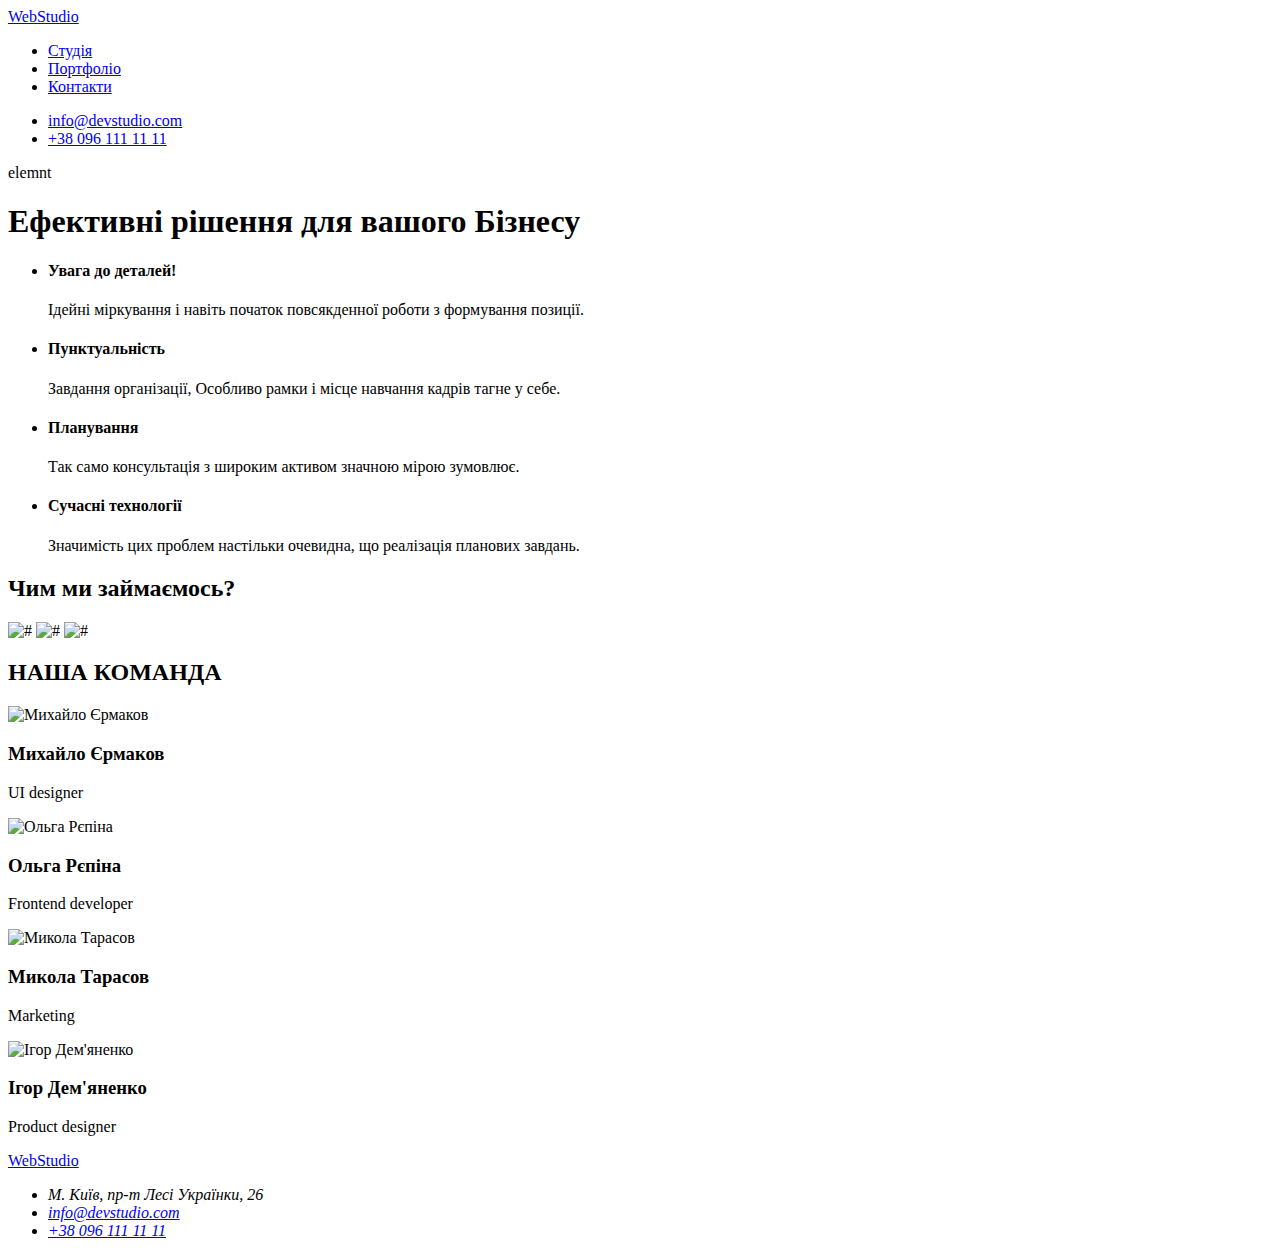
==== index.html @ 39e09f0f "sgima" ====
<!DOCTYPE html>
<html lang="en">
<head>
    <meta charset="UTF-8">
    <meta name="viewport" content="width=device-width, initial-scale=1.0">
    <title>Figma</title>
</head>
<link rel="stylesheet" type="text/css" href="css/normalize.css" />
<link rel="stylesheet" type="text/css" href="css/styles.css" />
<body>
    <header>
        <a href="#">WebStudio</a>
        <nav>
            <ul>
                <li>
                    <a href="#">Студія</a>
                </li>
                <li>
                    <a href="#">Портфоліо</a>
                </li>
                <li>
                    <a href="#">Контакти</a>
                </li>
            </ul>
        </nav>
        <ul>
            <li>
                <a href="malino:info@devstudio.com">info@devstudio.com</a>
            </li>
            <li>
                <a href="tel:+380961111111">+38 096 111 11 11</a>
            </li>
        </ul>
    </header>
    
        <main>
            <div class="custom-element">
                elemnt
            </div>
            
            <section>
        <h1>Ефективні рішення для вашого Бізнесу</h1>
            </section>
            
            
            <section>
                <ul>
                <li>
            <h4>Увага до деталей!</h4>
                <p>Ідейні міркування і навіть початок
             повсякденної роботи з формування
              позиції.</p>
             </li>
            

            <li>
            <h4>Пунктуальність</h4>
            <p>Завдання організації, Особливо рамки
             і місце навчання кадрів тагне у себе.</p>
            </li>

            <li>
             <h4>Планування</h4>
             <p>Так само консультація з широким
             активом значною мірою зумовлює. </p>
            </li>

            <li>
             <h4>Сучасні технології</h4>
             <p>Значимість цих проблем настільки
             очевидна, що реалізація планових
             завдань.</p>
            </li>
             </ul>
                </section>


            <section>
             <h2>Чим ми займаємось?</h2>
             
             <img src="img/eff34a388bbc6409758a002e5a58c3ca.jpg" alt="#"
              width="370"
              height="294">
             <img src="img/fe209b7db875477ca0f844823574082d.jpg" alt="#"
              width="370"
              height="294">
             <img src="img/ff490664ba91f138b9f708e01d65306a.jpg" alt="#"
              width="370"
              height="294">
                </section>
                <section>
             <h2>НАША КОМАНДА</h2>

             <li>
                <img src="img/7ff905b2d5f56aa0d2b29aa48e997cd8.jpg"
                 alt="Михайло Єрмаков"
                 width="270"
                 height="260"
                 />
                 <h3>Михайло Єрмаков</h3>
                 <p>UI designer</p>
             </li>
             <li>
                <img src="img/8ed9ff0c05008e3e7ae5285b05efd211.jpg"
                 alt="Ольга Рєпіна"
                 width="270"
                 height="260"
                 />
                 <h3>Ольга Рєпіна</h3>
                 <p>Frontend developer</p>
             </li>
             <li>
                <img
                  src="img/c03fb848ed9dfc89543bbe97156c3661.jpg"
                  alt="Микола Тарасов"
                  width="270"
                  height="260"
                />
                <h3>Микола Тарасов</h3>
                <p>Marketing</p>
                 </li>
                <li>
                <img src="img/01b0562402f9066520924acac0be8dc7.jpg"
                 alt="Ігор Дем'яненко"
                 width="270"
                 height="260"
                 />
                 <h3>Ігор Дем'яненко</h3>
                 <p>Product designer</p>
                </li>
                </section>
                </main>
             <footer>
                <a href=".">WebStudio</a>
                <address>
                    <ul>
                        <li>М. Київ, пр-т Лесі Українки, 26</li>
                        <li><a href="info@devstudio.com">info@devstudio.com</a></li>
                        <li><a href="tel:+380961111111">+38 096 111 11 11</a></li>
                    </ul>
             </address> 
            </footer>
            </html>
        
    
</body>
</html>
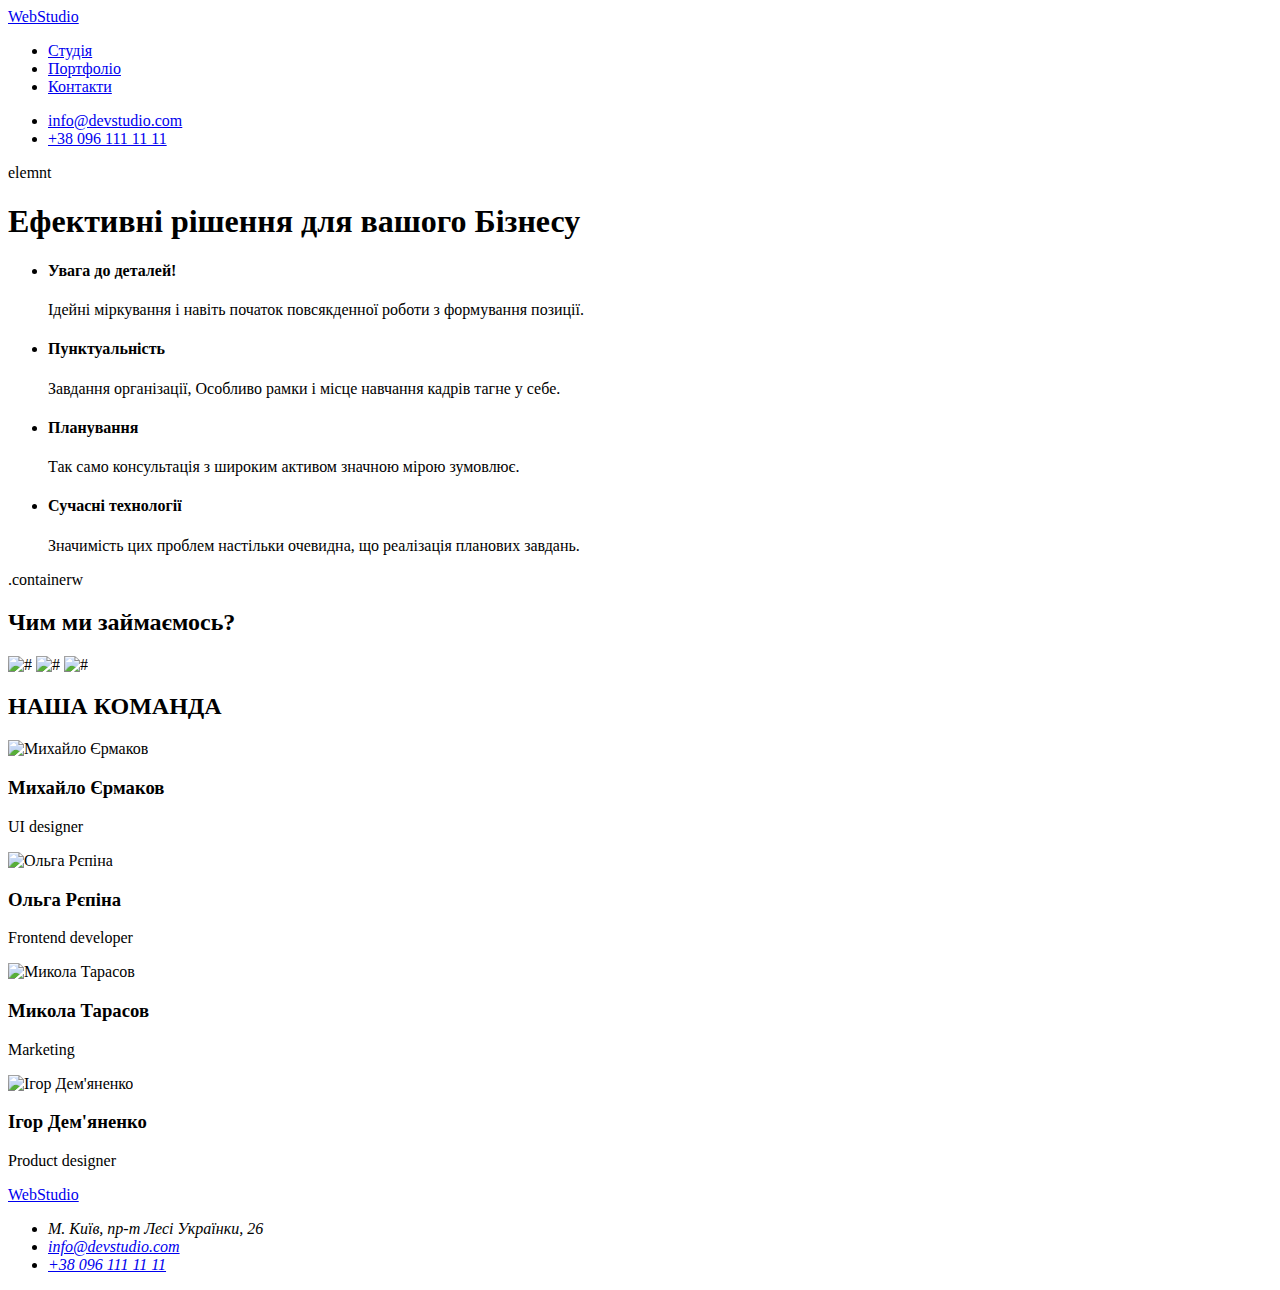
==== commit ec1c6a0b: "Sigmaaaa" ====
--- a/index.html
+++ b/index.html
@@ -33,12 +33,12 @@
         </ul>
     </header>
     
-        <main>
+        <main class="container">
             <div class="custom-element">
                 elemnt
             </div>
             
-            <section>
+            <section class="section">
         <h1>Ефективні рішення для вашого Бізнесу</h1>
             </section>
             
@@ -73,7 +73,7 @@
             </li>
              </ul>
                 </section>
-
+                .containerw 
 
             <section>
              <h2>Чим ми займаємось?</h2>
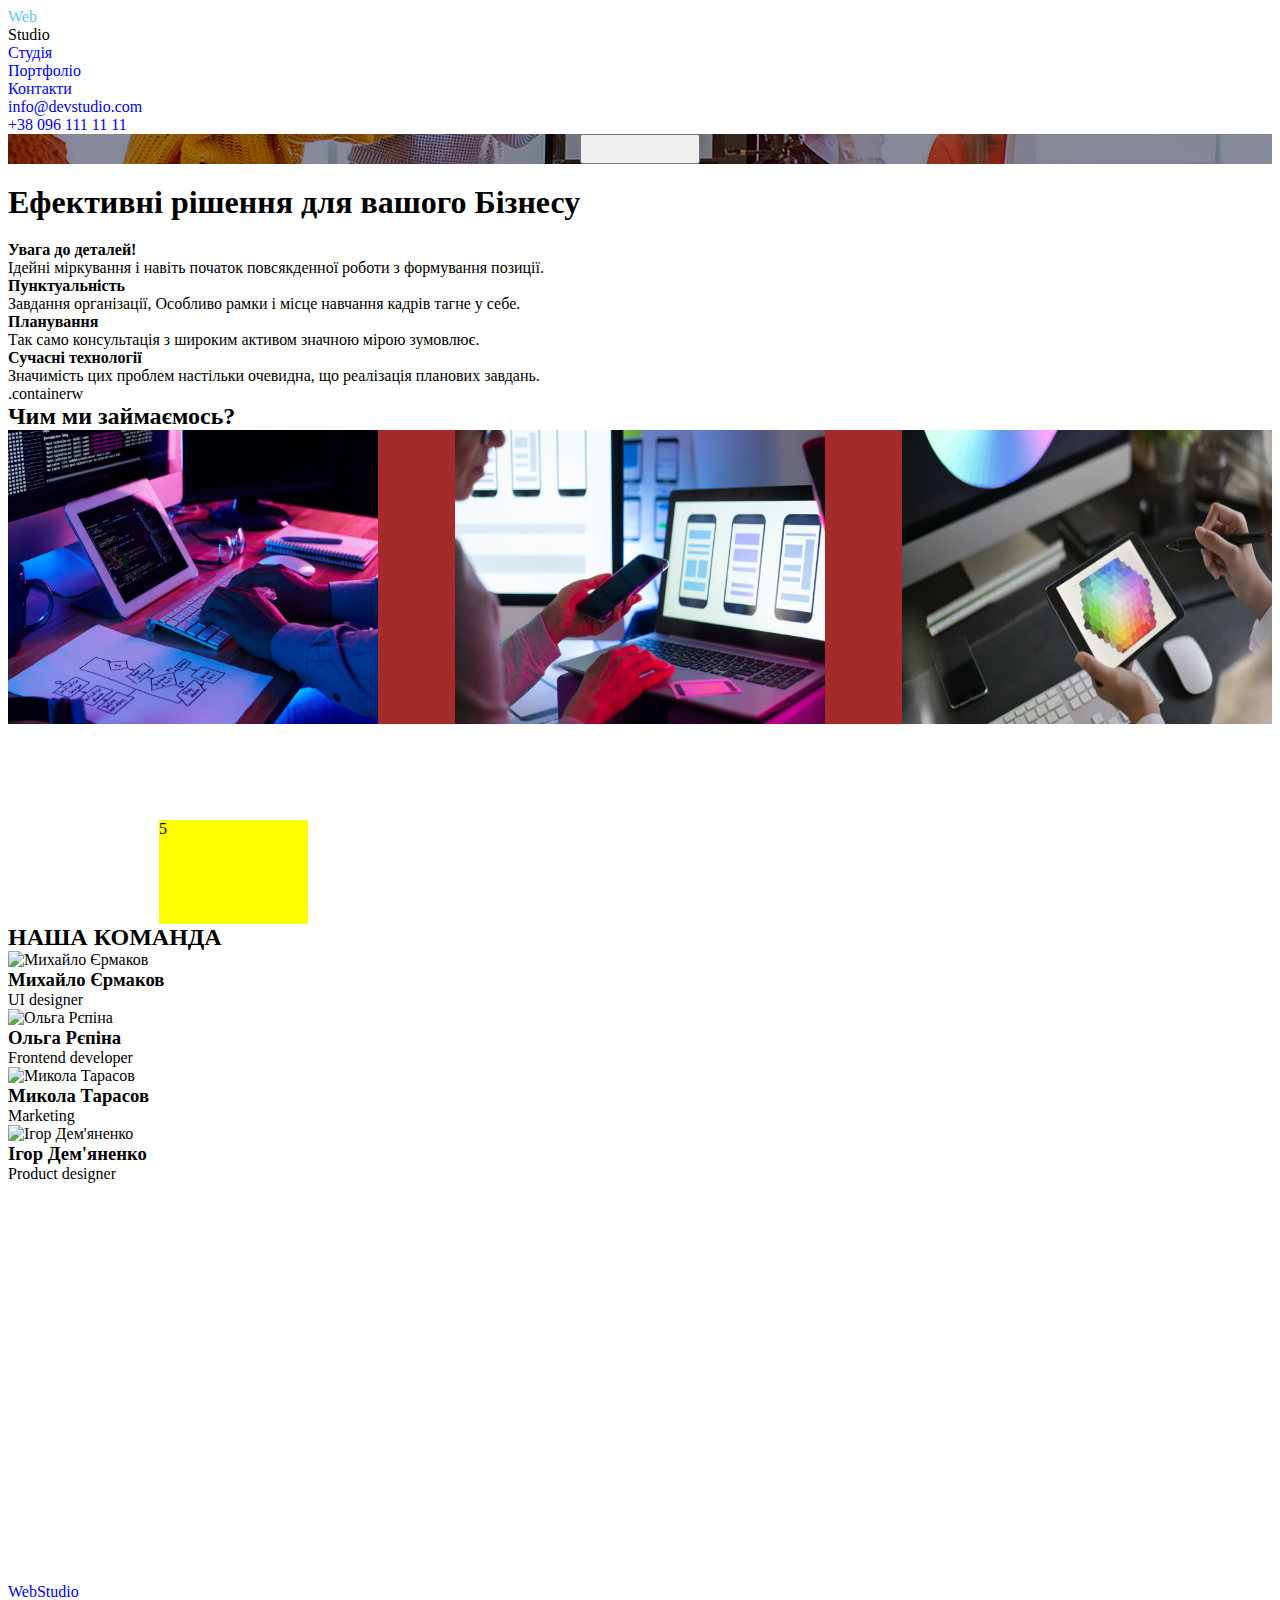
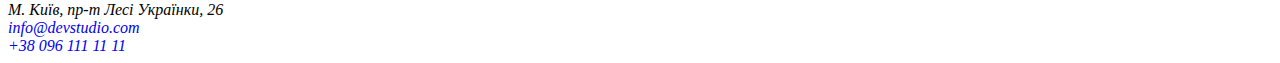
==== commit 991263b1: "Dafbi" ====
--- a/index.html
+++ b/index.html
@@ -4,12 +4,12 @@
     <meta charset="UTF-8">
     <meta name="viewport" content="width=device-width, initial-scale=1.0">
     <title>Figma</title>
+    <link rel="stylesheet" href="./style.css" />
 </head>
-<link rel="stylesheet" type="text/css" href="css/normalize.css" />
-<link rel="stylesheet" type="text/css" href="css/styles.css" />
+
 <body>
     <header>
-        <a href="#">WebStudio</a>
+        <p class="Web">Web</p><p class="Studio">Studio</p>
         <nav>
             <ul>
                 <li>
@@ -33,11 +33,12 @@
         </ul>
     </header>
     
-        <main class="container">
-            <div class="custom-element">
-                elemnt
-            </div>
-            
+        <main>
+            <section class="hero">
+                <div class="container2"><button class="btn2">
+
+                </button></div>
+            </section>
             <section class="section">
         <h1>Ефективні рішення для вашого Бізнесу</h1>
             </section>
@@ -77,7 +78,7 @@
 
             <section>
              <h2>Чим ми займаємось?</h2>
-             
+             <div class="flex-item">
              <img src="img/eff34a388bbc6409758a002e5a58c3ca.jpg" alt="#"
               width="370"
               height="294">
@@ -87,7 +88,17 @@
              <img src="img/ff490664ba91f138b9f708e01d65306a.jpg" alt="#"
               width="370"
               height="294">
-                </section>
+                </div>
+            </section>
+            <section>
+                <div class="holder">
+                    <div class="item1">1</div>
+                    <div class="item2">2</div>
+                    <div class="item3">3</div>
+                    <div class="item4">4</div>
+                    <div class="item5">5</div>
+                  </div>
+            </section>
                 <section>
              <h2>НАША КОМАНДА</h2>
 
@@ -129,6 +140,7 @@
                  <p>Product designer</p>
                 </li>
                 </section>
+                <div class="bg-box"></div>
                 </main>
              <footer>
                 <a href=".">WebStudio</a>
--- a/style.css
+++ b/style.css
@@ -0,0 +1,83 @@
+.section{
+    margin-top: 20px;
+    margin-bottom: 20px;
+}
+*{
+    box-sizing: border-box;
+}
+a{
+    text-decoration: none;
+}
+ul{
+    list-style: none;
+}
+h1,h2,h3,h4,p,img,ul,li{
+    margin: 0;
+    padding: 0;
+}
+
+.flex-item{
+    display: flex;
+    justify-content: space-between;
+    align-items: center;
+    height: auto;
+    background-color: brown;
+}
+
+.holder {
+    display: grid;
+    grid-template-areas: 
+        "one five"
+        "three two four";
+    grid-gap: 10px;
+    width: 300px;
+    height: 200px;
+}
+
+.item {
+    display: flex;
+    align-items: center;
+    justify-content: center;
+    font-size: 24px;
+    color: white;
+    font-weight: bold;
+}
+
+.item1 { background-color: orange; grid-area: one; }
+.item2 { background-color: blue; grid-area: two; }
+.item3 { background-color: purple; grid-area: three; }
+.item4 { background-color: green; grid-area: four; }
+.item5 { background-color: yellow; grid-area: five; }
+
+.bg-box{
+    width: 600px;
+    height: 400px;
+    background-image: url(​https://www.freeiconspng.com/uploads/lamp-png-0.png), url(https://img2.goodfon.ru/wallpaper/big/0/5b/pole-zelen-trava-dom-derevya.jpg),   url(https://www.freeiconspng.com/uploads/grass-png-images-pictures-transparent-28.png)    ;  
+background-position: top center,center center;
+background-repeat:repeat-x ,no-repeat;
+background-size: contain, cover;
+border: 10px green;
+}
+.Web{
+    color: rgb(99, 199, 232);
+}
+.Studio{
+    color: black;
+}
+.hero{
+    background-color: blueviolet;
+background-image: url(./img/ііі.jpg);
+background-position: center;
+background-repeat: no-repeat;
+}
+.btn2{
+    margin-top: 300px;
+    margin-bottom: 270px;
+height: 30px;
+width: 120px;
+display: block;
+margin: auto;
+}
+.container2{
+    
+}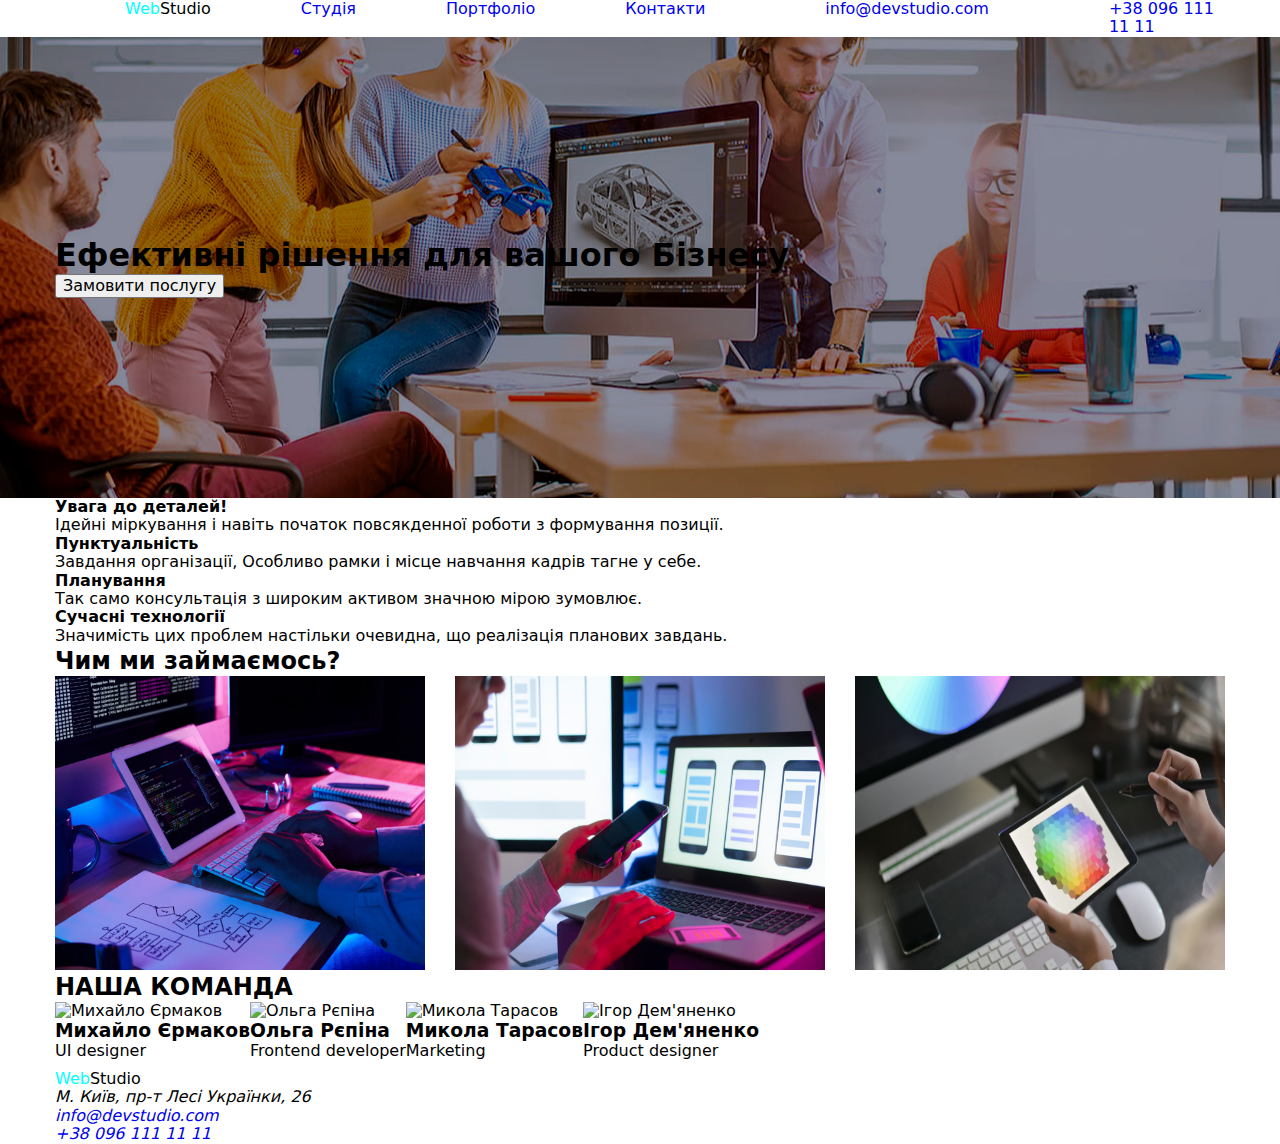
==== commit 02901a8c: "dyr" ====
--- a/index.html
+++ b/index.html
@@ -1,159 +1,197 @@
 <!DOCTYPE html>
 <html lang="en">
-<head>
-    <meta charset="UTF-8">
-    <meta name="viewport" content="width=device-width, initial-scale=1.0">
-    <title>Figma</title>
+  <head>
+    <meta charset="UTF-8" />
+    <meta name="viewport" content="width=device-width, initial-scale=1.0" />
+    <title>WebStudio</title>
+    <link rel="preconnect" href="https://fonts.googleapis.com" />
+    <link rel="preconnect" href="https://fonts.gstatic.com" crossorigin />
+    <link
+      href="https://fonts.googleapis.com/css2?family=Raleway:wght@700&family=Roboto:wght@400;500;700;900&display=swap"
+      rel="stylesheet"
+    />
+    <link
+      rel="stylesheet"
+      href="https://cdnjs.cloudflare.com/ajax/libs/modern-normalize/1.0.0/modern-normalize.min.css"
+    />
     <link rel="stylesheet" href="./style.css" />
-</head>
+  </head>
 
-<body>
-    <header>
-        <p class="Web">Web</p><p class="Studio">Studio</p>
-        <nav>
-            <ul>
-                <li>
-                    <a href="#">Студія</a>
-                </li>
-                <li>
-                    <a href="#">Портфоліо</a>
-                </li>
-                <li>
-                    <a href="#">Контакти</a>
-                </li>
-            </ul>
+  <body>
+    <header class="header">
+      <div class="container">
+        <div class="plan">
+        <a class="header-logo" href="./index.html"
+          >Web
+          <span class="header-accent">Studio</span>
+        </a>
+        <nav class="nav">
+          <ul class="nav-father">
+            <li class="nav-son">
+              <a href="#">Студія</a>
+            </li>
+            <li class="nav-son">
+              <a href="#">Портфоліо</a>
+            </li>
+            <li class="nav-son">
+              <a href="#">Контакти</a>
+            </li>
+          </ul>
         </nav>
-        <ul>
-            <li>
-                <a href="malino:info@devstudio.com">info@devstudio.com</a>
-            </li>
-            <li>
-                <a href="tel:+380961111111">+38 096 111 11 11</a>
-            </li>
+        <ul class="info-header">
+          <li>
+            <a href="malino:info@devstudio.com">info@devstudio.com</a>
+          </li>
+          <li class="number-1">
+            <a href="tel:+380961111111">+38 096 111 11 11</a>
+          </li>
         </ul>
+        </div>
     </header>
-    
-        <main>
-            <section class="hero">
-                <div class="container2"><button class="btn2">
 
-                </button></div>
-            </section>
-            <section class="section">
-        <h1>Ефективні рішення для вашого Бізнесу</h1>
-            </section>
-            
-            
-            <section>
-                <ul>
-                <li>
-            <h4>Увага до деталей!</h4>
-                <p>Ідейні міркування і навіть початок
-             повсякденної роботи з формування
-              позиції.</p>
-             </li>
-            
-
-            <li>
-            <h4>Пунктуальність</h4>
-            <p>Завдання організації, Особливо рамки
-             і місце навчання кадрів тагне у себе.</p>
+    <main>
+      <section class="hero">
+        <div class="container">
+          <h1>Ефективні рішення для вашого Бізнесу</h1>
+          <button>Замовити послугу</button>
+        </div>
+      </section>
+      <section class="advantages">
+        <div class="container">
+            <div class="about-us">
+          <ul class="">
+            <li class="">
+              <h4>Увага до деталей!</h4>
+              <p>
+                Ідейні міркування і навіть початок повсякденної роботи з
+                формування позиції.
+              </p>
             </li>
 
             <li>
-             <h4>Планування</h4>
-             <p>Так само консультація з широким
-             активом значною мірою зумовлює. </p>
+              <h4>Пунктуальність</h4>
+              <p>
+                Завдання організації, Особливо рамки і місце навчання кадрів
+                тагне у себе.
+              </p>
             </li>
 
             <li>
-             <h4>Сучасні технології</h4>
-             <p>Значимість цих проблем настільки
-             очевидна, що реалізація планових
-             завдань.</p>
+              <h4>Планування</h4>
+              <p>
+                Так само консультація з широким активом значною мірою зумовлює.
+              </p>
             </li>
-             </ul>
-                </section>
-                .containerw 
 
-            <section>
-             <h2>Чим ми займаємось?</h2>
-             <div class="flex-item">
-             <img src="img/eff34a388bbc6409758a002e5a58c3ca.jpg" alt="#"
+            <li>
+              <h4>Сучасні технології</h4>
+              <p>
+                Значимість цих проблем настільки очевидна, що реалізація
+                планових завдань.
+              </p>
+            </li>
+          </ul>
+        </div>
+        </div>
+      </section>
+
+      <section class="about">
+        <div class="container">
+        <h2 class="about-title">Чим ми займаємось?</h2>
+        <ul class="about-list">
+          <li class="about-item">
+            <img
+              src="img/eff34a388bbc6409758a002e5a58c3ca.jpg"
+              alt="#"
               width="370"
-              height="294">
-             <img src="img/fe209b7db875477ca0f844823574082d.jpg" alt="#"
+              height="294"
+            />
+          </li>
+          <li class="about-item">
+            <img
+              src="img/fe209b7db875477ca0f844823574082d.jpg"
+              alt="#"
               width="370"
-              height="294">
-             <img src="img/ff490664ba91f138b9f708e01d65306a.jpg" alt="#"
+              height="294"
+            />
+          </li>
+          <li class="about-item">
+            <img
+              src="img/ff490664ba91f138b9f708e01d65306a.jpg"
+              alt="#"
               width="370"
-              height="294">
-                </div>
-            </section>
-            <section>
-                <div class="holder">
-                    <div class="item1">1</div>
-                    <div class="item2">2</div>
-                    <div class="item3">3</div>
-                    <div class="item4">4</div>
-                    <div class="item5">5</div>
-                  </div>
-            </section>
-                <section>
-             <h2>НАША КОМАНДА</h2>
+              height="294"
+            />
+          </li>
+        </ul>
+    </div>
+      </section>
+      <section class="team">
+        <div class="container">
+           
+        <h2>НАША КОМАНДА</h2>
+        <ul class="about-team">
+          <li class="team-photos">
+            <img
+              src="./img/man4.jpg"
+              alt="Михайло Єрмаков"
+              width="270"
+              height="260"
+            />
+            <h3>Михайло Єрмаков</h3>
+            <p>UI designer</p>
+          </li>
+          <li class="team-photos">
+            <img
+              src="./img/man2.jpg"
+              alt="Ольга Рєпіна"
+              width="270"
+              height="260"
+            />
+            <h3>Ольга Рєпіна</h3>
+            <p>Frontend developer</p>
+          </li>
+          <li class="team-photos">
+            <img
+              src="./img/man3.jpg"
+              alt="Микола Тарасов"
+              width="270"
+              height="260"
+            />
+            <h3>Микола Тарасов</h3>
+            <p>Marketing</p>
+          </li>
+          <li class="team-photos">
+            <img
+              src="./img/man1.jpg"
+              alt="Ігор Дем'яненко"
+              width="270"
+              height="260"
+            />
+            <h3>Ігор Дем'яненко</h3>
+            <p>Product designer</p>
+          </li>
+        </ul>
 
-             <li>
-                <img src="img/7ff905b2d5f56aa0d2b29aa48e997cd8.jpg"
-                 alt="Михайло Єрмаков"
-                 width="270"
-                 height="260"
-                 />
-                 <h3>Михайло Єрмаков</h3>
-                 <p>UI designer</p>
-             </li>
-             <li>
-                <img src="img/8ed9ff0c05008e3e7ae5285b05efd211.jpg"
-                 alt="Ольга Рєпіна"
-                 width="270"
-                 height="260"
-                 />
-                 <h3>Ольга Рєпіна</h3>
-                 <p>Frontend developer</p>
-             </li>
-             <li>
-                <img
-                  src="img/c03fb848ed9dfc89543bbe97156c3661.jpg"
-                  alt="Микола Тарасов"
-                  width="270"
-                  height="260"
-                />
-                <h3>Микола Тарасов</h3>
-                <p>Marketing</p>
-                 </li>
-                <li>
-                <img src="img/01b0562402f9066520924acac0be8dc7.jpg"
-                 alt="Ігор Дем'яненко"
-                 width="270"
-                 height="260"
-                 />
-                 <h3>Ігор Дем'яненко</h3>
-                 <p>Product designer</p>
-                </li>
-                </section>
-                <div class="bg-box"></div>
-                </main>
-             <footer>
-                <a href=".">WebStudio</a>
-                <address>
-                    <ul>
-                        <li>М. Київ, пр-т Лесі Українки, 26</li>
-                        <li><a href="info@devstudio.com">info@devstudio.com</a></li>
-                        <li><a href="tel:+380961111111">+38 096 111 11 11</a></li>
-                    </ul>
-             </address> 
-            </footer>
-            </html>
-        
-    
-</body>
-</html>+    </div>
+      </section>
+    </main>
+    <footer class="footer">
+        <div class="container">
+            <div class="footer-logo">
+      <a class="header-logo" href="./index.html"
+        >Web
+        <span class="header-accent">Studio</span>
+    </div>
+      </a>
+      <address>
+        <ul>
+          <li>М. Київ, пр-т Лесі Українки, 26</li>
+          <li><a href="info@devstudio.com">info@devstudio.com</a></li>
+          <li><a href="tel:+380961111111">+38 096 111 11 11</a></li>
+        </ul>
+      </address>
+    </div>
+    </footer>
+  </body>
+</html>
--- a/style.css
+++ b/style.css
@@ -1,83 +1,90 @@
-.section{
-    margin-top: 20px;
-    margin-bottom: 20px;
+:root {
+  --title-color: #212121;
+  --text-color: #757575;
+  --accent-color: #2196f3;
+  --background-accent-color: #2f303a;
+  --background-color: #fff;
+  --background-team-color: #f5f4fa;
+  --second-accent-color: #fff;
+  --frame-color: #eee;
+  --logo-accent-color: #000;
+  --background-button-color: #f5f4fa;
+  --address-color: rgba(255, 255, 255, 0.6);
+  --header-frame-color: #ececec;
 }
-*{
-    box-sizing: border-box;
+* {
+  box-sizing: border-box;
 }
-a{
-    text-decoration: none;
+a {
+  text-decoration: none;
 }
-ul{
-    list-style: none;
+ul {
+  list-style: none;
 }
-h1,h2,h3,h4,p,img,ul,li{
-    margin: 0;
-    padding: 0;
+h1,
+h2,
+h3,
+h4,
+p,
+img,
+ul,
+li {
+  margin: 0;
+  padding: 0;
 }
-
-.flex-item{
+.hero {
+  padding: 200px 0;
+  background-image: url(./img/ііі.jpg);
+  background-position: center;
+  background-repeat: no-repeat;
+}
+.container {
+  width: 1200px;
+  padding: 0 15px;
+  /*outline: solid red;*/
+  margin: 0 auto;
+}
+.header-accent {
+  color: #000;
+}
+.header-logo {
+  color: aqua;
+}
+.nav-father {
+  display: flex;
+  gap: 90px;
+  padding-left: 90px;
+}
+.header-logo {
+  padding-left: ;
+}
+.header-logo {
+  display: flex;
+}
+.plan {
+  display: flex;
+  padding-left: 70px;
+}
+.info-header {
+  display: flex;
+  padding-left: 120px;
+}
+.number-1 {
+  padding-left: 120px;
+}
+.about-us {
+  display: flex;
+}
+.about-list {
+  display: flex;
+  gap: 30px;
+}
+.footer-logo {
+  margin-top: 10px;
+}
+.about-title {
+  margin-top: 3px;
+}
+.about-team{
     display: flex;
-    justify-content: space-between;
-    align-items: center;
-    height: auto;
-    background-color: brown;
-}
-
-.holder {
-    display: grid;
-    grid-template-areas: 
-        "one five"
-        "three two four";
-    grid-gap: 10px;
-    width: 300px;
-    height: 200px;
-}
-
-.item {
-    display: flex;
-    align-items: center;
-    justify-content: center;
-    font-size: 24px;
-    color: white;
-    font-weight: bold;
-}
-
-.item1 { background-color: orange; grid-area: one; }
-.item2 { background-color: blue; grid-area: two; }
-.item3 { background-color: purple; grid-area: three; }
-.item4 { background-color: green; grid-area: four; }
-.item5 { background-color: yellow; grid-area: five; }
-
-.bg-box{
-    width: 600px;
-    height: 400px;
-    background-image: url(​https://www.freeiconspng.com/uploads/lamp-png-0.png), url(https://img2.goodfon.ru/wallpaper/big/0/5b/pole-zelen-trava-dom-derevya.jpg),   url(https://www.freeiconspng.com/uploads/grass-png-images-pictures-transparent-28.png)    ;  
-background-position: top center,center center;
-background-repeat:repeat-x ,no-repeat;
-background-size: contain, cover;
-border: 10px green;
-}
-.Web{
-    color: rgb(99, 199, 232);
-}
-.Studio{
-    color: black;
-}
-.hero{
-    background-color: blueviolet;
-background-image: url(./img/ііі.jpg);
-background-position: center;
-background-repeat: no-repeat;
-}
-.btn2{
-    margin-top: 300px;
-    margin-bottom: 270px;
-height: 30px;
-width: 120px;
-display: block;
-margin: auto;
-}
-.container2{
-    
 }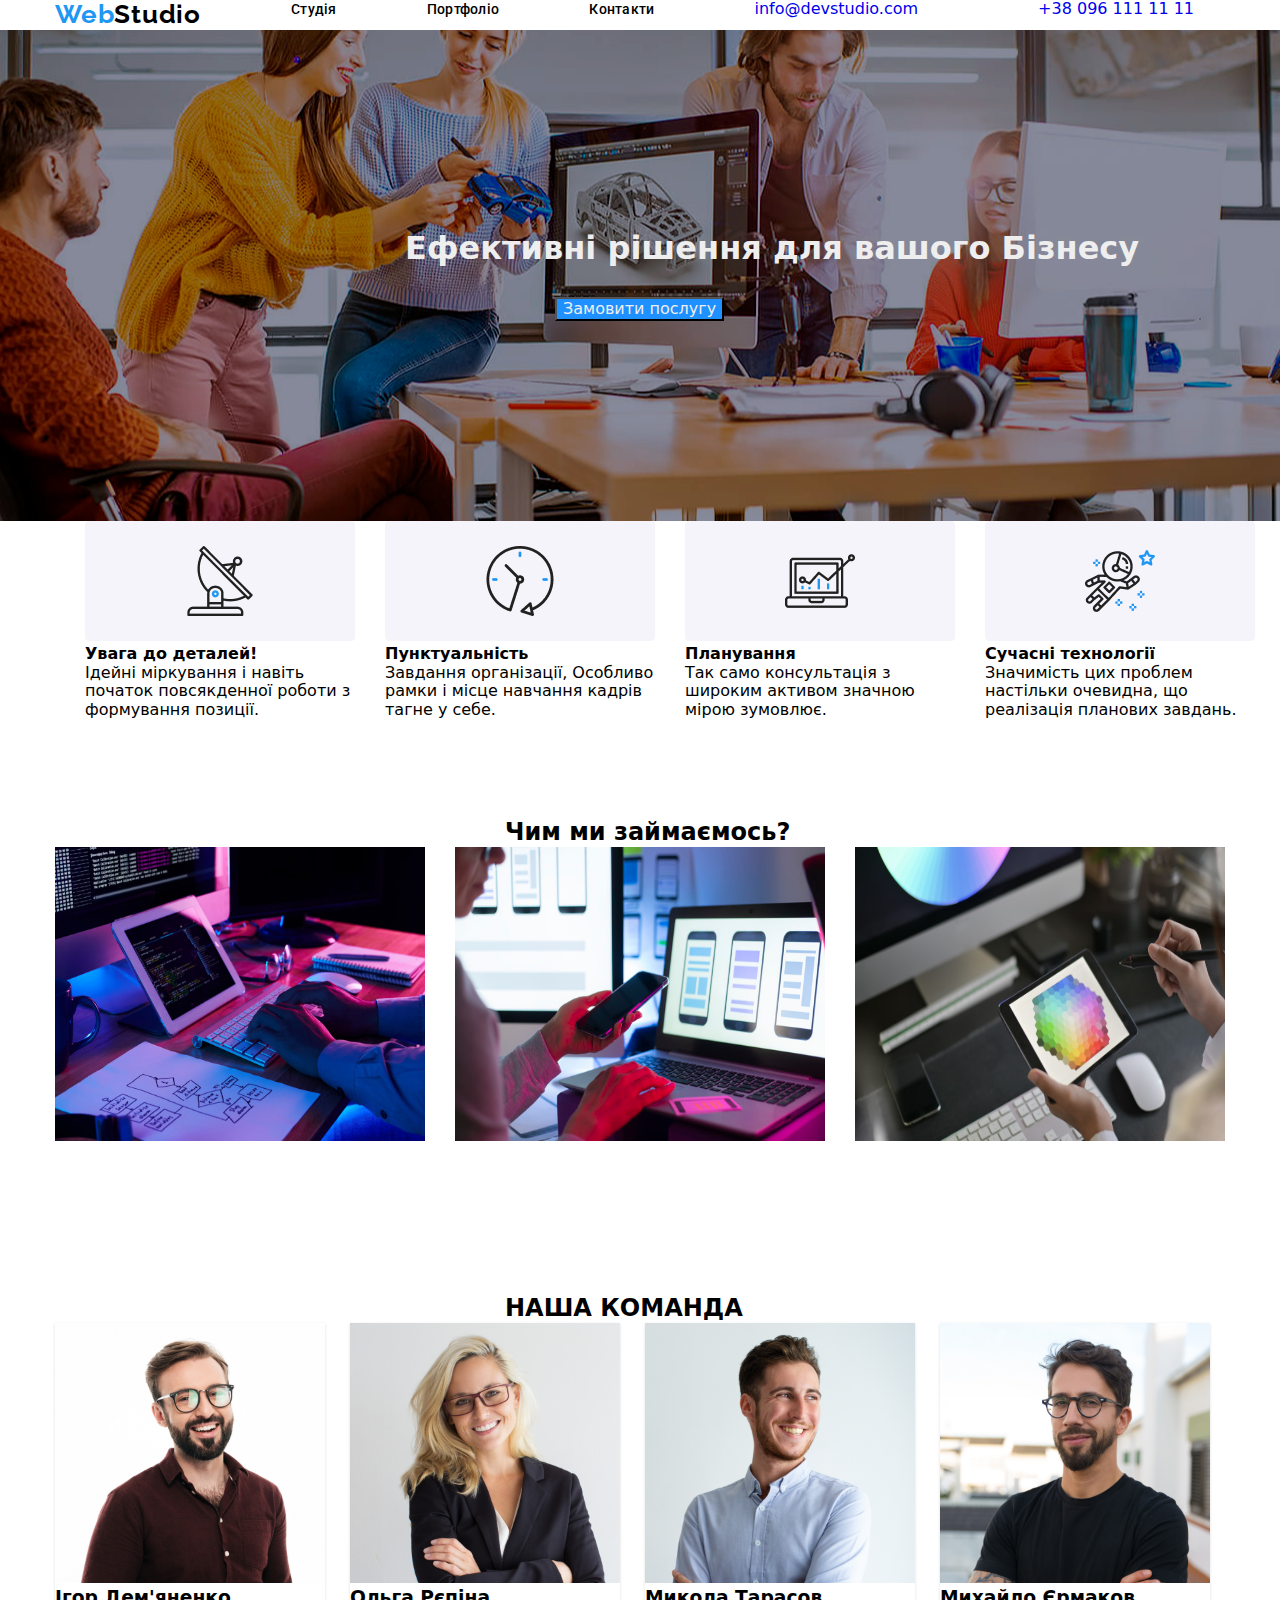
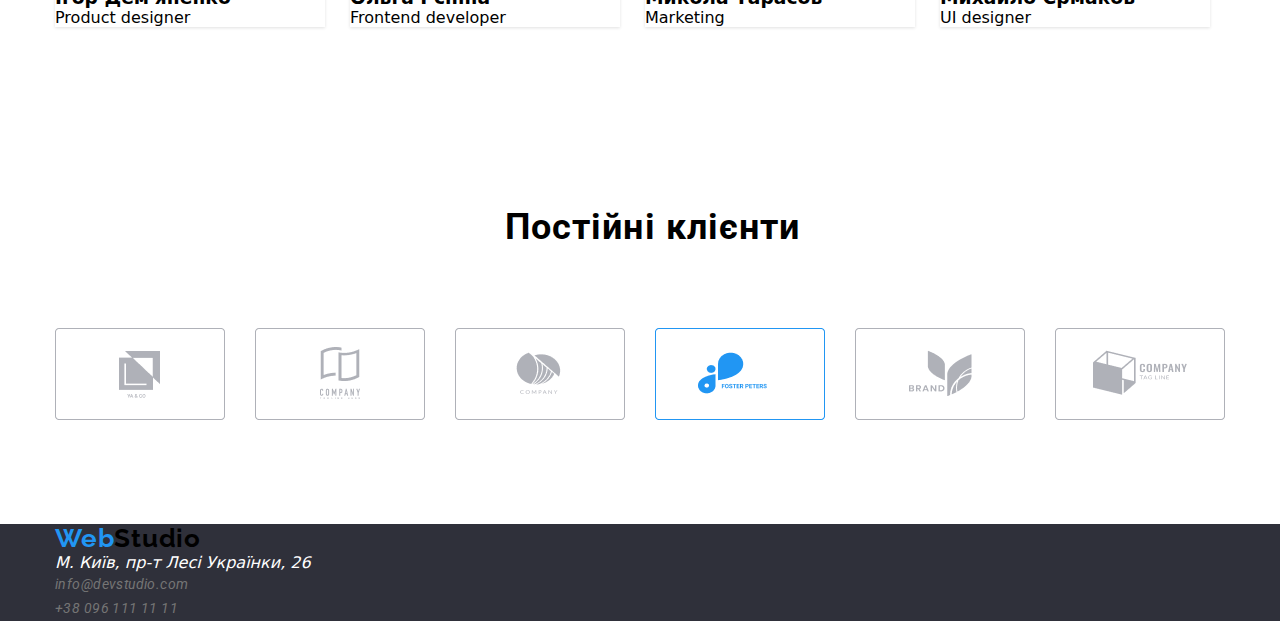
==== commit 98aa3e5b: "wfwegw" ====
--- a/index.html
+++ b/index.html
@@ -19,25 +19,24 @@
 
   <body>
     <header class="header">
-      <div class="container">
-        <div class="plan">
+      <div class="container header-wrap">
         <a class="header-logo" href="./index.html"
-          >Web
-          <span class="header-accent">Studio</span>
+          >Web<span class="header-accent">Studio</span>
         </a>
         <nav class="nav">
           <ul class="nav-father">
             <li class="nav-son">
-              <a href="#">Студія</a>
+              <a class="nav-link" href="#">Студія</a>
             </li>
             <li class="nav-son">
-              <a href="#">Портфоліо</a>
+              <a class="nav-link" href="#">Портфоліо</a>
             </li>
             <li class="nav-son">
-              <a href="#">Контакти</a>
+              <a class="nav-link" href="#">Контакти</a>
             </li>
           </ul>
-        </nav>
+          </nav>
+          <div class="vidstyp">
         <ul class="info-header">
           <li>
             <a href="malino:info@devstudio.com">info@devstudio.com</a>
@@ -45,22 +44,24 @@
           <li class="number-1">
             <a href="tel:+380961111111">+38 096 111 11 11</a>
           </li>
-        </ul>
+       </ul> 
+      </div>
         </div>
     </header>
 
     <main>
       <section class="hero">
         <div class="container">
-          <h1>Ефективні рішення для вашого Бізнесу</h1>
-          <button>Замовити послугу</button>
+          <h1 class="pic-text">Ефективні рішення для вашого Бізнесу</h1>
+          <button class="btn">Замовити послугу</button>
         </div>
       </section>
       <section class="advantages">
         <div class="container">
-            <div class="about-us">
-          <ul class="">
-            <li class="">
+          <ul class="advantages-list">
+            <div class="details-father"></div>
+            <li class="details1">
+              <img src="./img/Group 1.png" alt="img">
               <h4>Увага до деталей!</h4>
               <p>
                 Ідейні міркування і навіть початок повсякденної роботи з
@@ -68,7 +69,8 @@
               </p>
             </li>
 
-            <li>
+            <li class="details2">
+              <img src="./img/Group 2.png" alt="img">
               <h4>Пунктуальність</h4>
               <p>
                 Завдання організації, Особливо рамки і місце навчання кадрів
@@ -76,14 +78,16 @@
               </p>
             </li>
 
-            <li>
+            <li class="details3">
+              <img src="./img/Group 3.png" alt="img">
               <h4>Планування</h4>
               <p>
                 Так само консультація з широким активом значною мірою зумовлює.
               </p>
             </li>
 
-            <li>
+            <li class="details4">
+              <img src="./img/Group 4.png" alt="img">
               <h4>Сучасні технології</h4>
               <p>
                 Значимість цих проблем настільки очевидна, що реалізація
@@ -91,7 +95,6 @@
               </p>
             </li>
           </ul>
-        </div>
         </div>
       </section>
 
@@ -129,11 +132,41 @@
       <section class="team">
         <div class="container">
            
-        <h2>НАША КОМАНДА</h2>
+        <h2 class="our-team">НАША КОМАНДА</h2>
         <ul class="about-team">
           <li class="team-photos">
             <img
-              src="./img/man4.jpg"
+              src="./img/img.jpg"
+              alt="Ігор Дем'яненко"
+              width="270"
+              height="260"
+            />
+            <h3>Ігор Дем'яненко</h3>
+            <p>Product designer</p>
+          </li>
+          <li class="team-photos">
+            <img
+              src="./img/img (1).jpg"
+              alt="Ольга Рєпіна"
+              width="270"
+              height="260"
+            />
+            <h3>Ольга Рєпіна</h3>
+            <p>Frontend developer</p>
+          </li>
+          <li class="team-photos">
+            <img
+              src="./img/img (2).jpg"
+              alt="Микола Тарасов"
+              width="270"
+              height="260"
+            />
+            <h3>Микола Тарасов</h3>
+            <p>Marketing</p>
+          </li>
+          <li class="team-photos">
+            <img
+              src="./img/img (3).jpg"
               alt="Михайло Єрмаков"
               width="270"
               height="260"
@@ -141,54 +174,47 @@
             <h3>Михайло Єрмаков</h3>
             <p>UI designer</p>
           </li>
-          <li class="team-photos">
-            <img
-              src="./img/man2.jpg"
-              alt="Ольга Рєпіна"
-              width="270"
-              height="260"
-            />
-            <h3>Ольга Рєпіна</h3>
-            <p>Frontend developer</p>
-          </li>
-          <li class="team-photos">
-            <img
-              src="./img/man3.jpg"
-              alt="Микола Тарасов"
-              width="270"
-              height="260"
-            />
-            <h3>Микола Тарасов</h3>
-            <p>Marketing</p>
-          </li>
-          <li class="team-photos">
-            <img
-              src="./img/man1.jpg"
-              alt="Ігор Дем'яненко"
-              width="270"
-              height="260"
-            />
-            <h3>Ігор Дем'яненко</h3>
-            <p>Product designer</p>
-          </li>
         </ul>
-
-    </div>
+      </div>
+      </section>
+      <section class="clients">
+        <div class="container">
+          <p class="clients-text">Постійні клієнти</p>
+          <ul class="clients-father">
+            <li class="clients-son">
+                <img src="./img/Client 1 (1).png" alt="img">
+            </li>
+            <li class="clients-son">
+              <img src="./img/Client 2 (1).png" alt="img">
+            </li>
+            <li class="clients-son">
+              <img src="./img/Client 3.png" alt="img">
+            </li>
+            <li class="clients-son">
+              <img src="./img/Client 4.png" alt="img">
+            </li>
+            <li class="clients-son">
+              <img src="./img/Client 5.png" alt="img">
+            </li>
+            <li class="clients-son">
+              <img src="./img/Client 6.png" alt="img">
+            </li>
+          </ul>
+        </div>
       </section>
     </main>
     <footer class="footer">
         <div class="container">
             <div class="footer-logo">
       <a class="header-logo" href="./index.html"
-        >Web
-        <span class="header-accent">Studio</span>
+        >Web<span class="Studio2">Studio</span>
     </div>
       </a>
       <address>
         <ul>
-          <li>М. Київ, пр-т Лесі Українки, 26</li>
-          <li><a href="info@devstudio.com">info@devstudio.com</a></li>
-          <li><a href="tel:+380961111111">+38 096 111 11 11</a></li>
+          <li class="address">М. Київ, пр-т Лесі Українки, 26</li>
+          <li><a class="info-footer" href="info@devstudio.com">info@devstudio.com</a></li>
+          <li><a class="number-footer" href="tel:+380961111111">+38 096 111 11 11</a></li>
         </ul>
       </address>
     </div>
--- a/style.css
+++ b/style.css
@@ -44,31 +44,31 @@
   /*outline: solid red;*/
   margin: 0 auto;
 }
-.header-accent {
-  color: #000;
-}
-.header-logo {
-  color: aqua;
-}
+
 .nav-father {
   display: flex;
   gap: 90px;
   padding-left: 90px;
 }
 .header-logo {
-  padding-left: ;
+  font-family: "Raleway", sans-serif;
+  font-size: 26px;
+  font-weight: 700;
+  line-height: 1.15;
+  letter-spacing: 0.03em;
+  color: var(--accent-color);
 }
-.header-logo {
+.header-logo > span {
+  color: var(--logo-accent-color);
+}
+.header-wrap {
   display: flex;
 }
-.plan {
-  display: flex;
-  padding-left: 70px;
-}
+
 .info-header {
   display: flex;
-  padding-left: 120px;
 }
+
 .number-1 {
   padding-left: 120px;
 }
@@ -83,8 +83,98 @@
   margin-top: 10px;
 }
 .about-title {
-  margin-top: 3px;
+  margin-top: 100px;
+  margin-left: 450px;
 }
-.about-team{
-    display: flex;
+.about-team {
+  display: flex;
+}
+.btn {
+  background-color: dodgerblue;
+  margin-top: 30px;
+  color: #eee;
+}
+.pic-text {
+  color: #eee;
+  margin-left: 350px;
+}
+.nav-link {
+  font-family: "Roboto", sans-serif;
+  font-size: 14px;
+  font-weight: 500;
+  line-height: 1.2;
+  letter-spacing: 0.02em;
+  color: var(--logo-accent-color);
+}
+.nav-link:hover,
+.nav-link:focus {
+  color: var(--accent-color);
+}
+.vidstyp {
+  padding-left: 100px;
+}
+.btn {
+  margin-left: 500px;
+}
+.footer {
+  background-color: #2f303a;
+}
+.our-team {
+  margin-left: 450px;
+  margin-top: 150px;
+}
+.advantages-list {
+  display: flex;
+  gap: 30px;
+}
+.team {
+  gap: 50px;
+}
+.about-team {
+  gap: 25px;
+}
+.info-footer {
+  font-family: "Roboto", sans-serif;
+  font-size: 14px;
+  font-weight: 400;
+  line-height: 1.71;
+  letter-spacing: 0.03em;
+  color: var(--text-color);
+}
+.number-footer {
+  font-family: "Roboto";
+  font-size: 14px;
+  font-weight: 400;
+  line-height: 1.71;
+  letter-spacing: 0.03em;
+  color: var(--text-color);
+}
+.address {
+  color: var(--second-accent-color);
+}
+.Studio2 {
+  color: var(--second-accent-color);
+}
+.team-photos {
+  box-shadow: 0px 2px 1px 0px #00000033;
+
+  box-shadow: 0px 1px 1px 0px #00000024;
+
+  box-shadow: 0px 1px 3px 0px #0000001f;
+}
+.clients-father {
+  display: flex;
+  gap: 30px;
+  margin-bottom: 100px;
+}
+.clients-text {
+  font-family: "Roboto";
+  font-size: 36px;
+  font-weight: 700;
+  line-height: 1.17px;
+  letter-spacing: 0.03em;
+  color: var(--logo-accent-color);
+  margin-top: 200px;
+  margin-left: 450px;
+  margin-bottom: 100px;
 }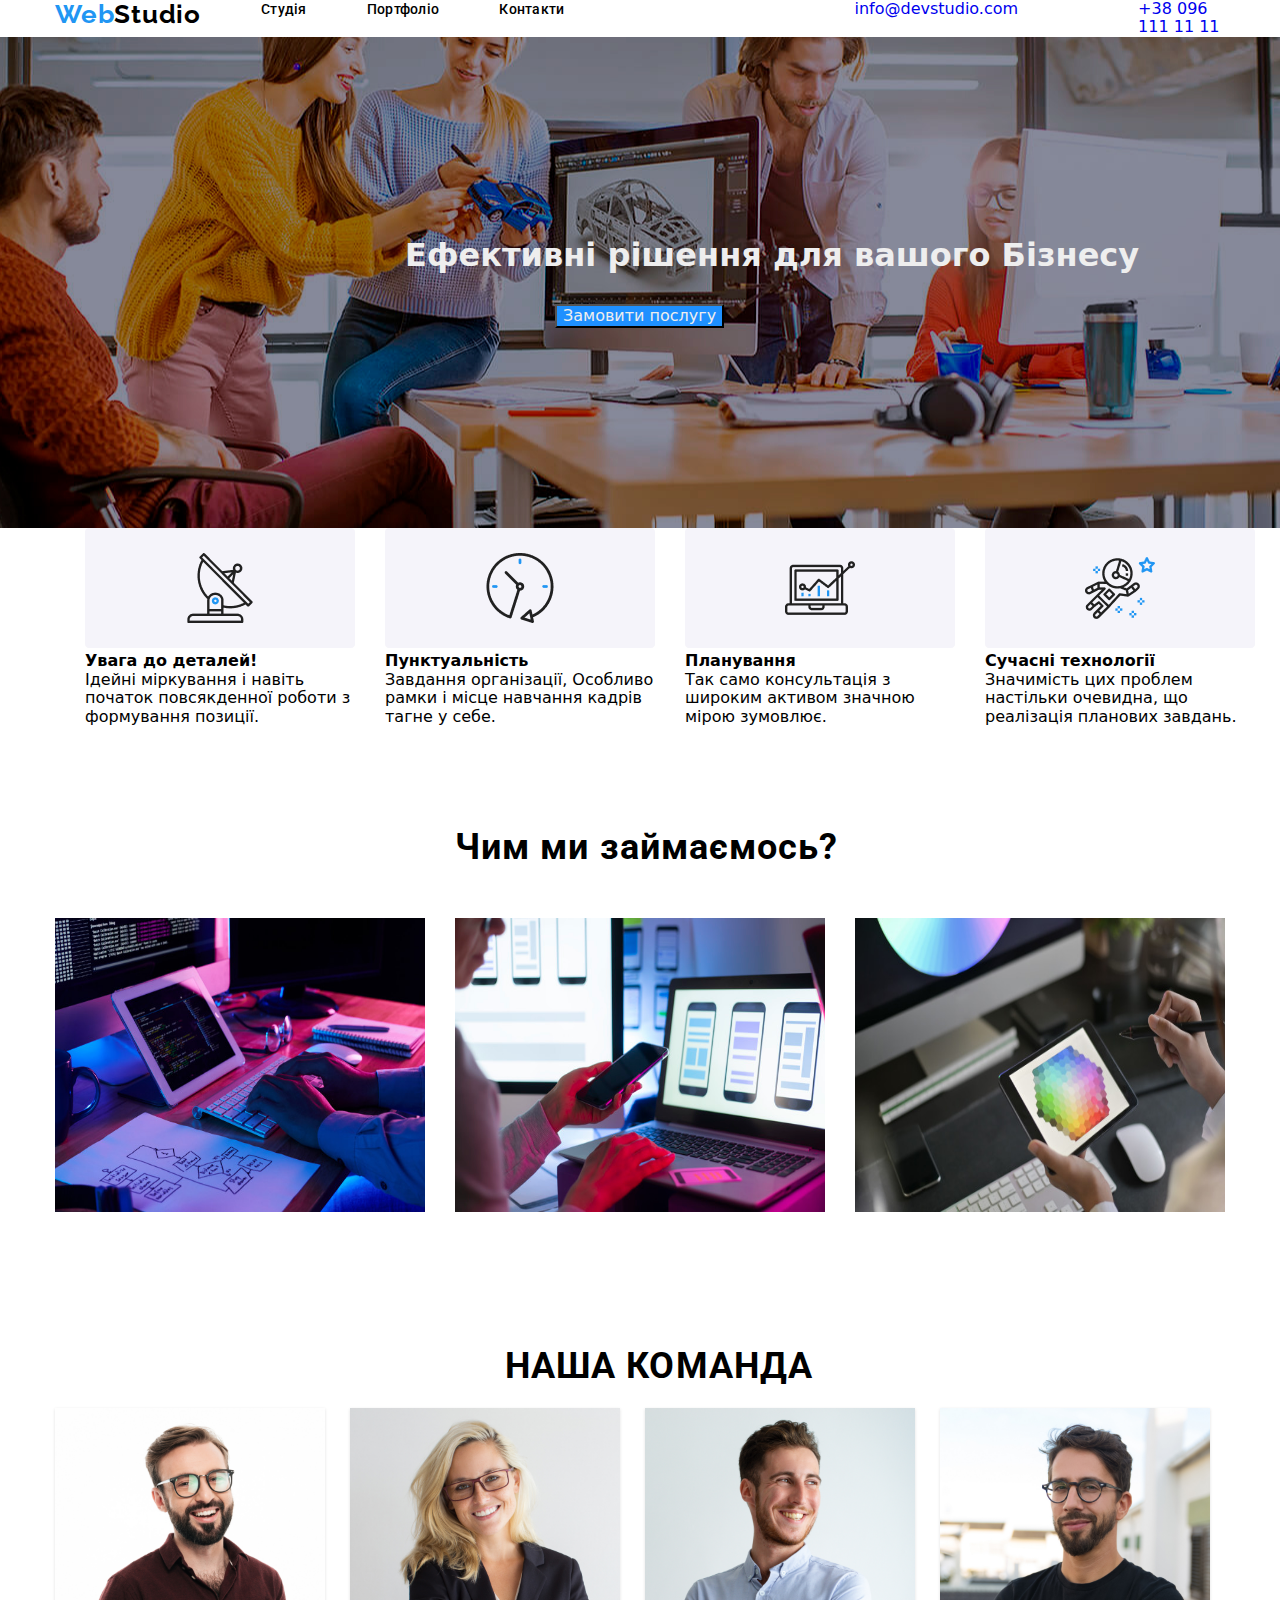
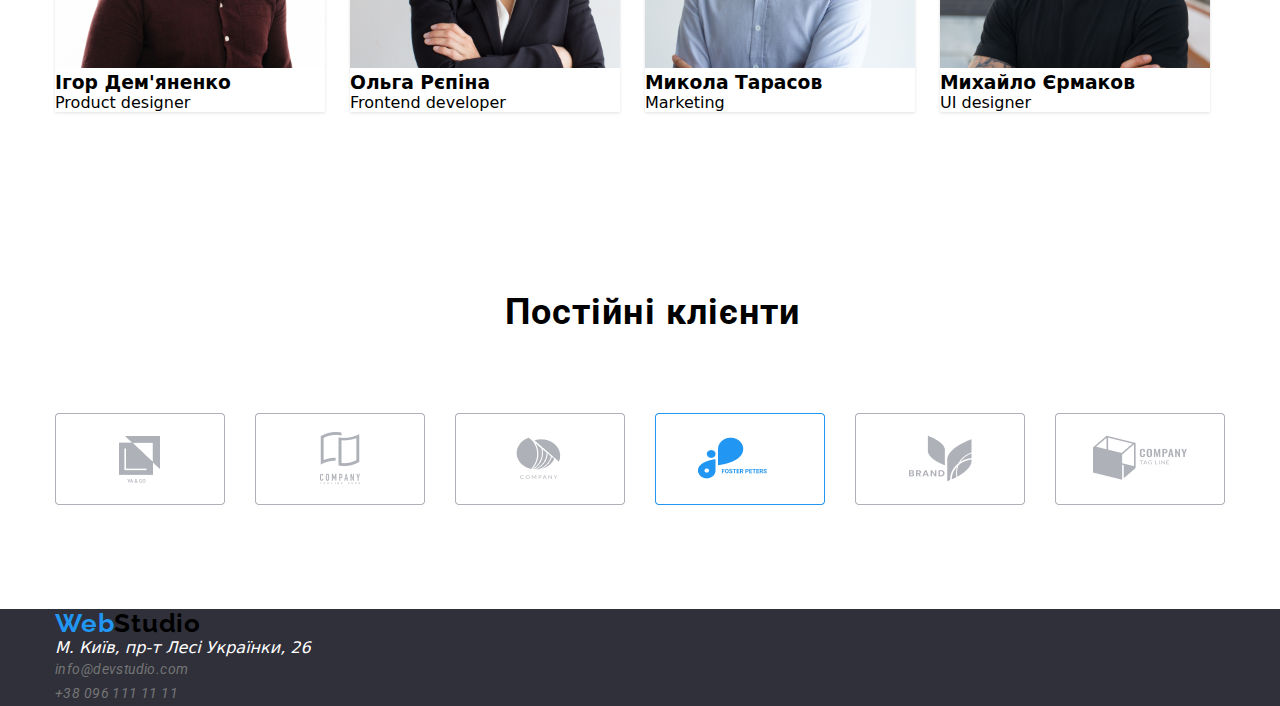
==== commit 04768707: "автоу" ====
--- a/index.html
+++ b/index.html
@@ -207,7 +207,7 @@
         <div class="container">
             <div class="footer-logo">
       <a class="header-logo" href="./index.html"
-        >Web<span class="Studio2">Studio</span>
+        >Web<span class="Studio2"................................................................22>Studio</span>
     </div>
       </a>
       <address>
--- a/style.css
+++ b/style.css
@@ -47,8 +47,9 @@
 
 .nav-father {
   display: flex;
-  gap: 90px;
-  padding-left: 90px;
+  gap: 60px;
+  margin-left: 60px;
+  margin-bottom: 10px;
 }
 .header-logo {
   font-family: "Raleway", sans-serif;
@@ -67,6 +68,7 @@
 
 .info-header {
   display: flex;
+  margin-left: 190px;
 }
 
 .number-1 {
@@ -84,7 +86,13 @@
 }
 .about-title {
   margin-top: 100px;
-  margin-left: 450px;
+  margin-left: 400px;
+  margin-bottom: 50px;
+  font-family: "Roboto", sans-serif;
+  font-size: 36px;
+  font-weight: 700;
+  line-height: 1.17;
+  letter-spacing: 0.03em;
 }
 .about-team {
   display: flex;
@@ -122,6 +130,12 @@
 .our-team {
   margin-left: 450px;
   margin-top: 150px;
+  margin-bottom: 40px;
+  font-family: "Roboto", sans-serif;
+  font-size: 36px;
+  font-weight: 700;
+  line-height: 1.17px;
+  letter-spacing: 0.03em;
 }
 .advantages-list {
   display: flex;
@@ -177,4 +191,10 @@
   margin-top: 200px;
   margin-left: 450px;
   margin-bottom: 100px;
-}+}
+.clients-son:hover {
+  color: #2196f3;
+}
+.Studio2 {
+  color: white;
+}
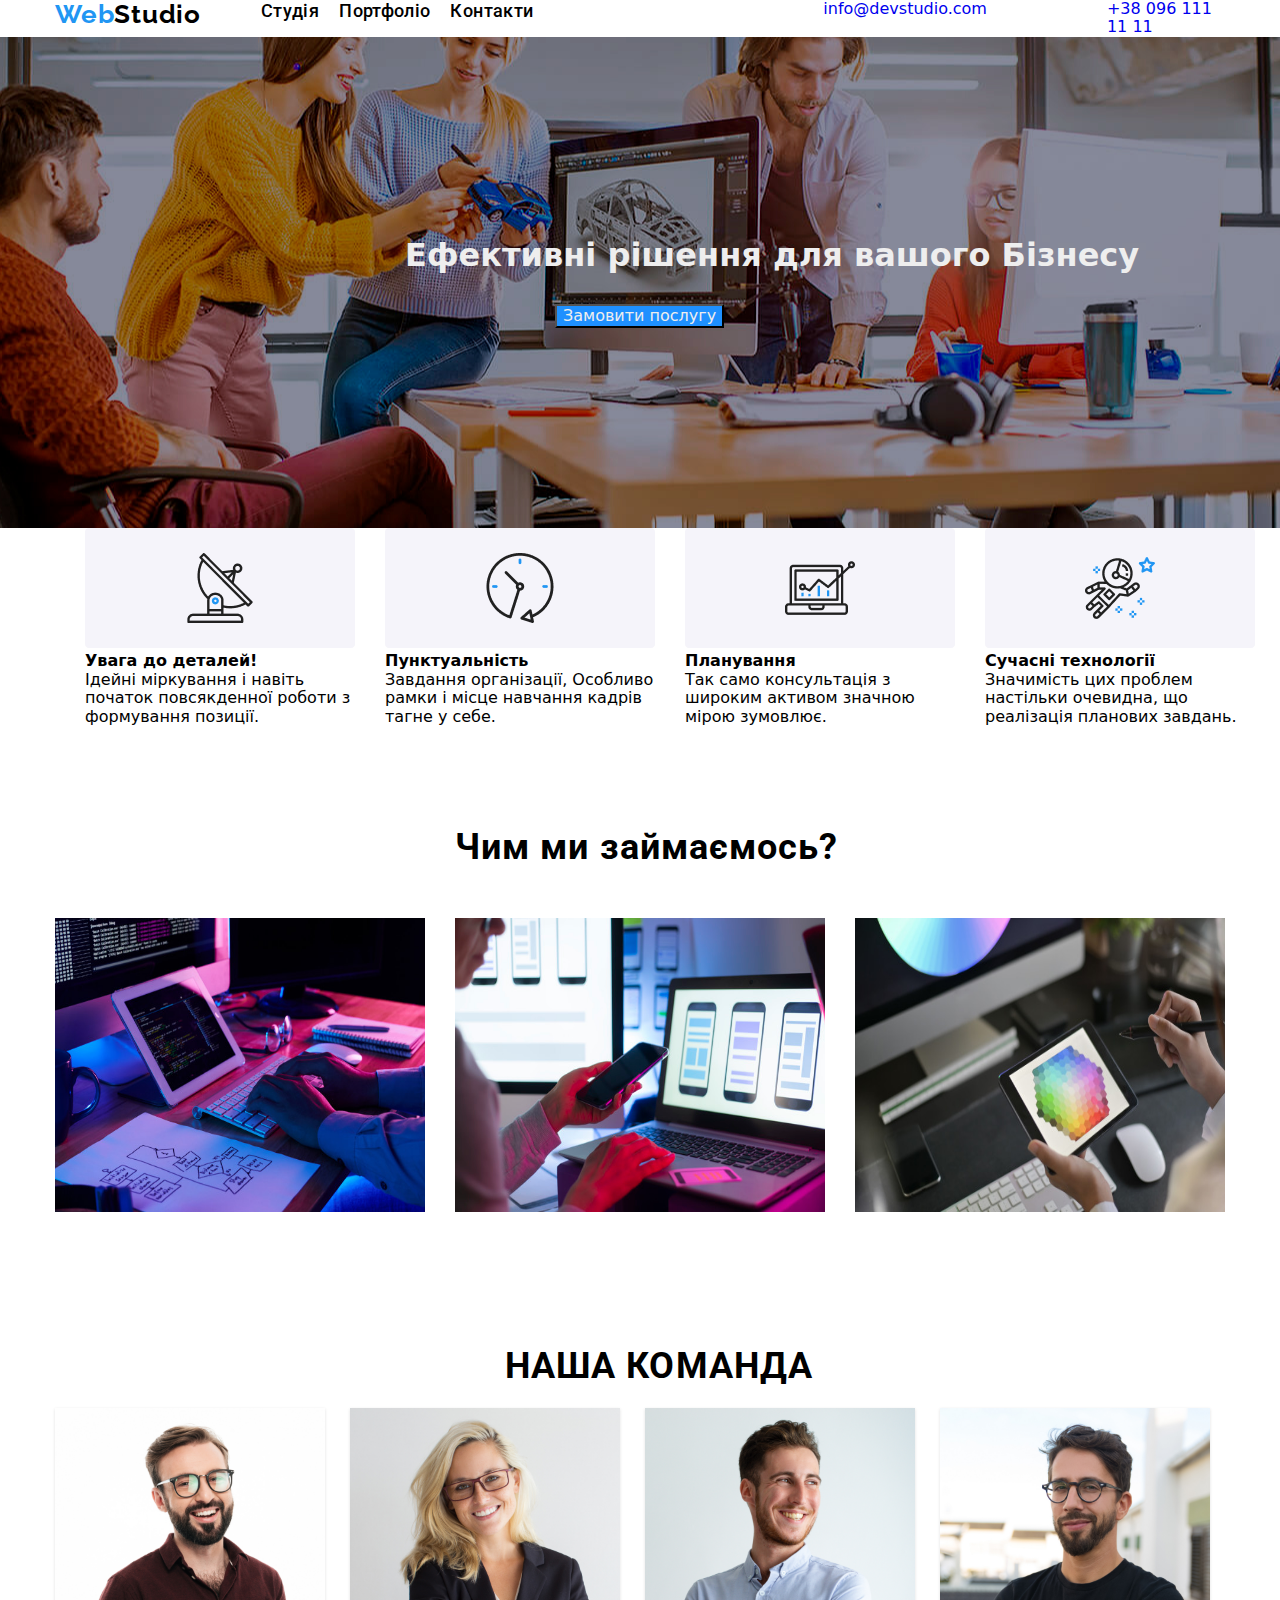
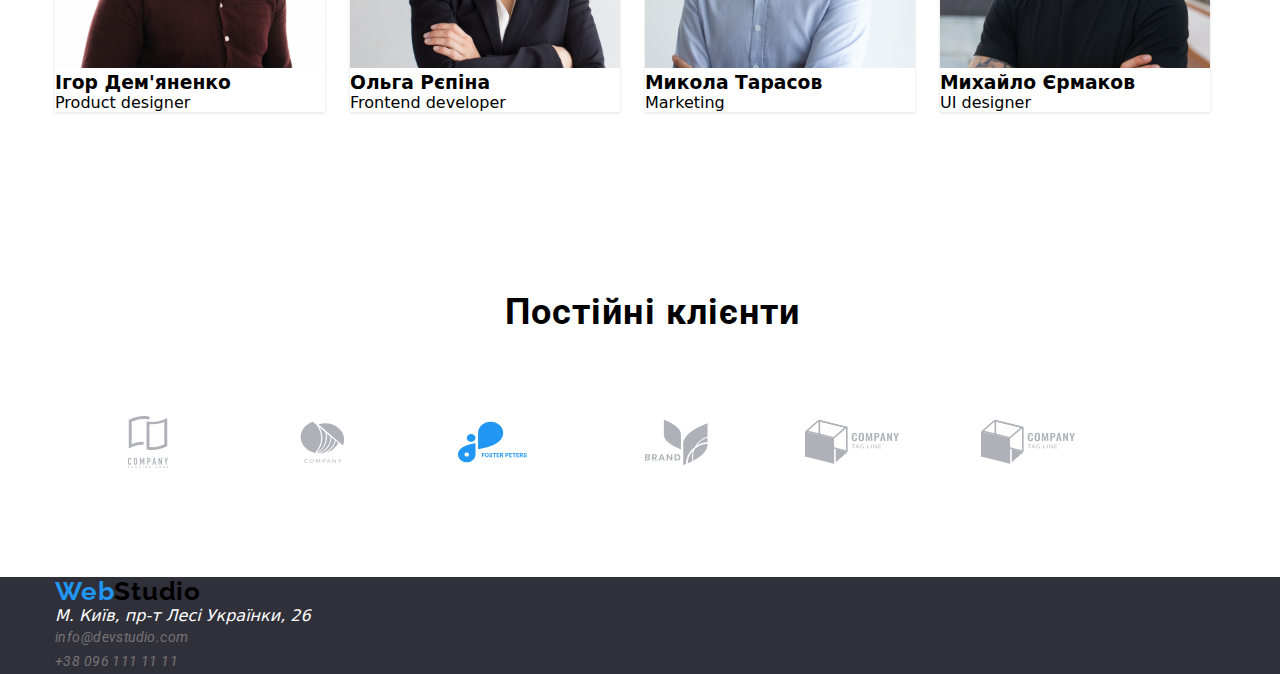
==== commit a8b9f5f4: "Чувакккк" ====
--- a/index.html
+++ b/index.html
@@ -182,22 +182,22 @@
           <p class="clients-text">Постійні клієнти</p>
           <ul class="clients-father">
             <li class="clients-son">
-                <img src="./img/Client 1 (1).png" alt="img">
-            </li>
-            <li class="clients-son">
-              <img src="./img/Client 2 (1).png" alt="img">
-            </li>
-            <li class="clients-son">
-              <img src="./img/Client 3.png" alt="img">
-            </li>
-            <li class="clients-son">
-              <img src="./img/Client 4.png" alt="img">
-            </li>
-            <li class="clients-son">
-              <img src="./img/Client 5.png" alt="img">
-            </li>
-            <li class="clients-son">
-              <img src="./img/Client 6.png" alt="img">
+                <img src="./img/Logo (1).svg" alt="img">
+            </li>
+            <li class="clients-son">
+              <img src="./img/Logo (2).svg" alt="img">
+            </li>
+            <li class="clients-son">
+              <img src="./img/Logo (3).svg" alt="img">
+            </li>
+            <li class="clients-son">
+              <img src="./img/Logo (4).svg" alt="img">
+            </li>
+            <li class="clients-son">
+              <img src="./img/Logo (5).svg" alt="img">
+            </li>
+            <li class="clients-son">
+              <img src="./img/Logo (6).svg" alt="img">
             </li>
           </ul>
         </div>
--- a/style.css
+++ b/style.css
@@ -198,3 +198,27 @@
 .Studio2 {
   color: white;
 }
+.nav ul {
+  list-style: none;
+  display: flex;
+  gap: 20px;
+}
+.nav a {
+  text-decoration: none;
+  font-size: 18px;
+  color: black;
+  position: relative;
+}
+.nav a.active::after {
+  content: "";
+  position: absolute;
+  left: 0;
+  bottom: -5px;
+  width: 100%;
+  height: 3px;
+  background-color: blue;
+  display: block;
+}
+.clients-son{
+  margin-left: 40px;
+}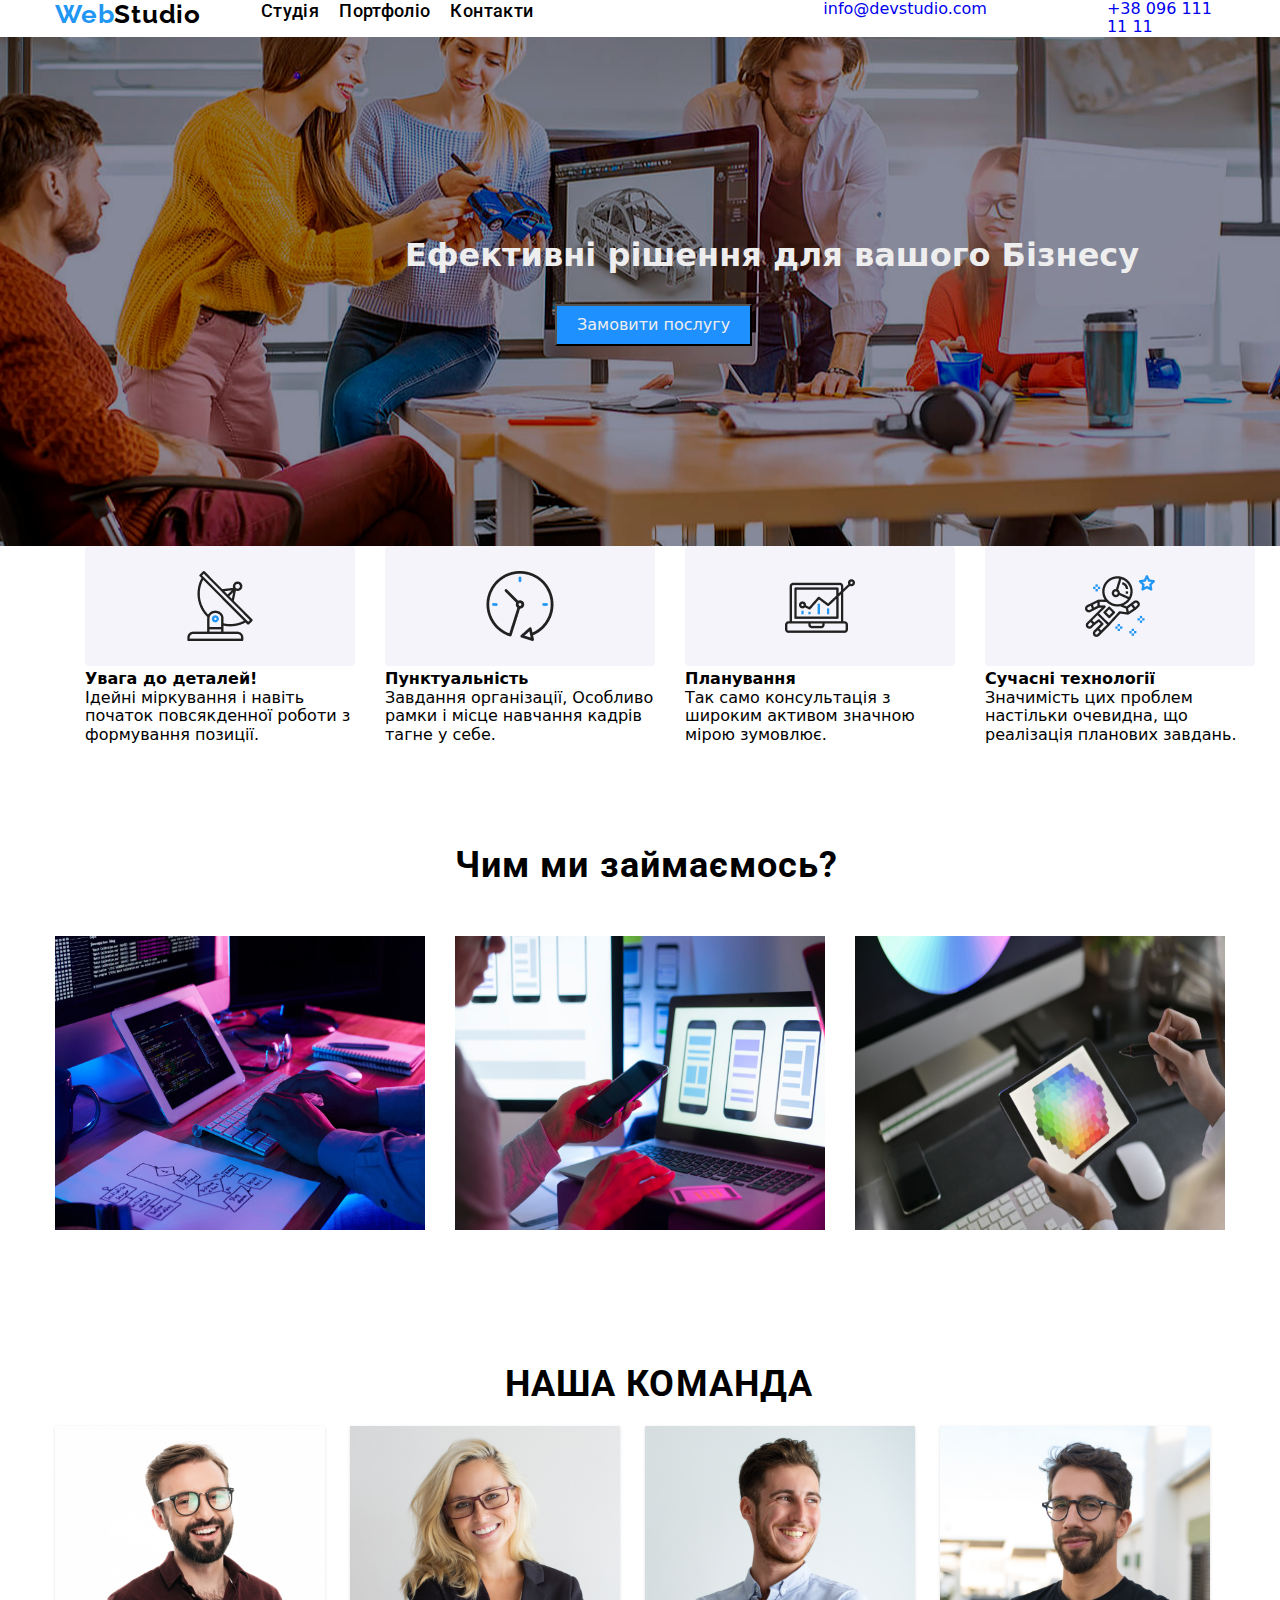
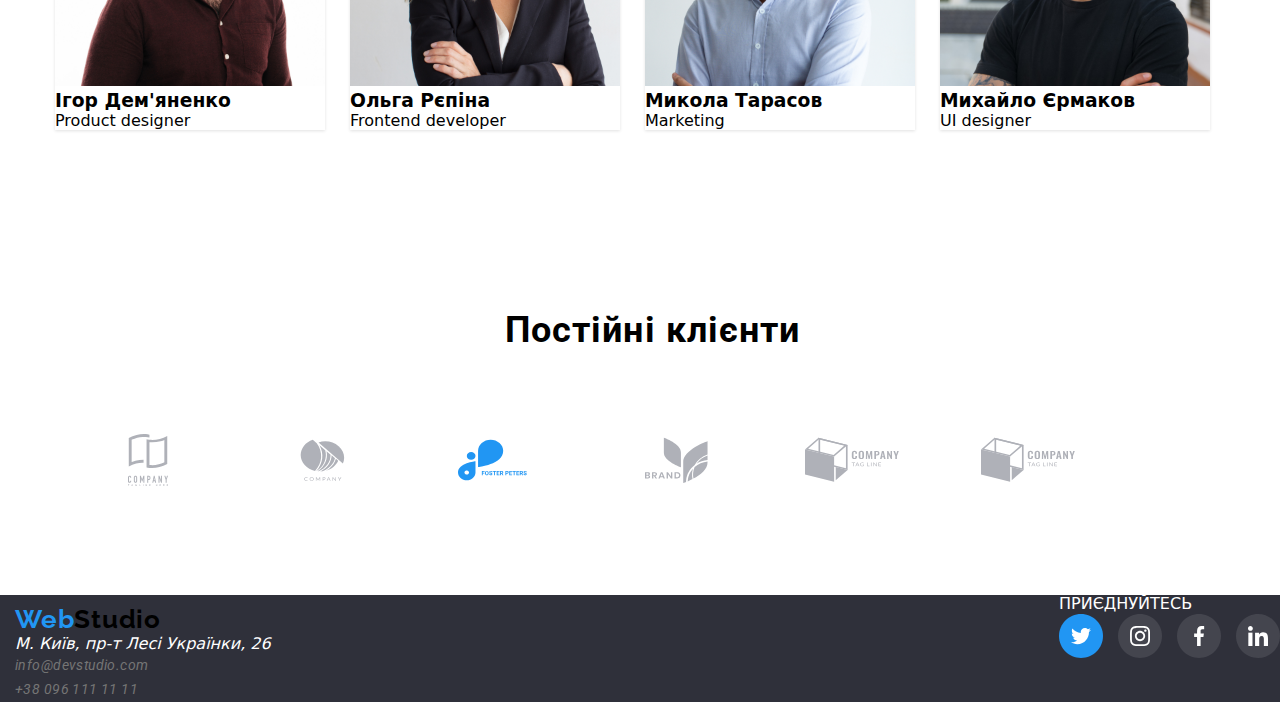
==== commit 9f127b42: "chyvak" ====
--- a/index.html
+++ b/index.html
@@ -218,6 +218,23 @@
         </ul>
       </address>
     </div>
+    <div class="social-div">
+      <p  class="socials-text">ПРИЄДНУЙТЕСЬ</p>
+      <ul class="nav-social">
+        <li>
+        <img src="./img/Ellipse.svg" alt="#">
+        </li>
+        <li>
+          <img src="./img/Ellipse (1).svg" alt="#">
+        </li>
+        <li>
+          <img src="./img/Ellipse (2).svg" alt="#">
+        </li>
+        <li>
+          <img src="./img/Ellipse (3).svg" alt="#">
+        </li>
+      </ul>
+    </div>
     </footer>
   </body>
 </html>
--- a/style.css
+++ b/style.css
@@ -126,6 +126,7 @@
 }
 .footer {
   background-color: #2f303a;
+  display: flex;
 }
 .our-team {
   margin-left: 450px;
@@ -219,6 +220,19 @@
   background-color: blue;
   display: block;
 }
-.clients-son{
+.clients-son {
   margin-left: 40px;
-}+}
+.nav-social {
+  display: flex;
+  gap: 15px;
+}
+.socials-text {
+  color: white;
+}
+
+button {
+  padding: 10px 20px;
+  font-size: 16px;
+  cursor: pointer;
+}
